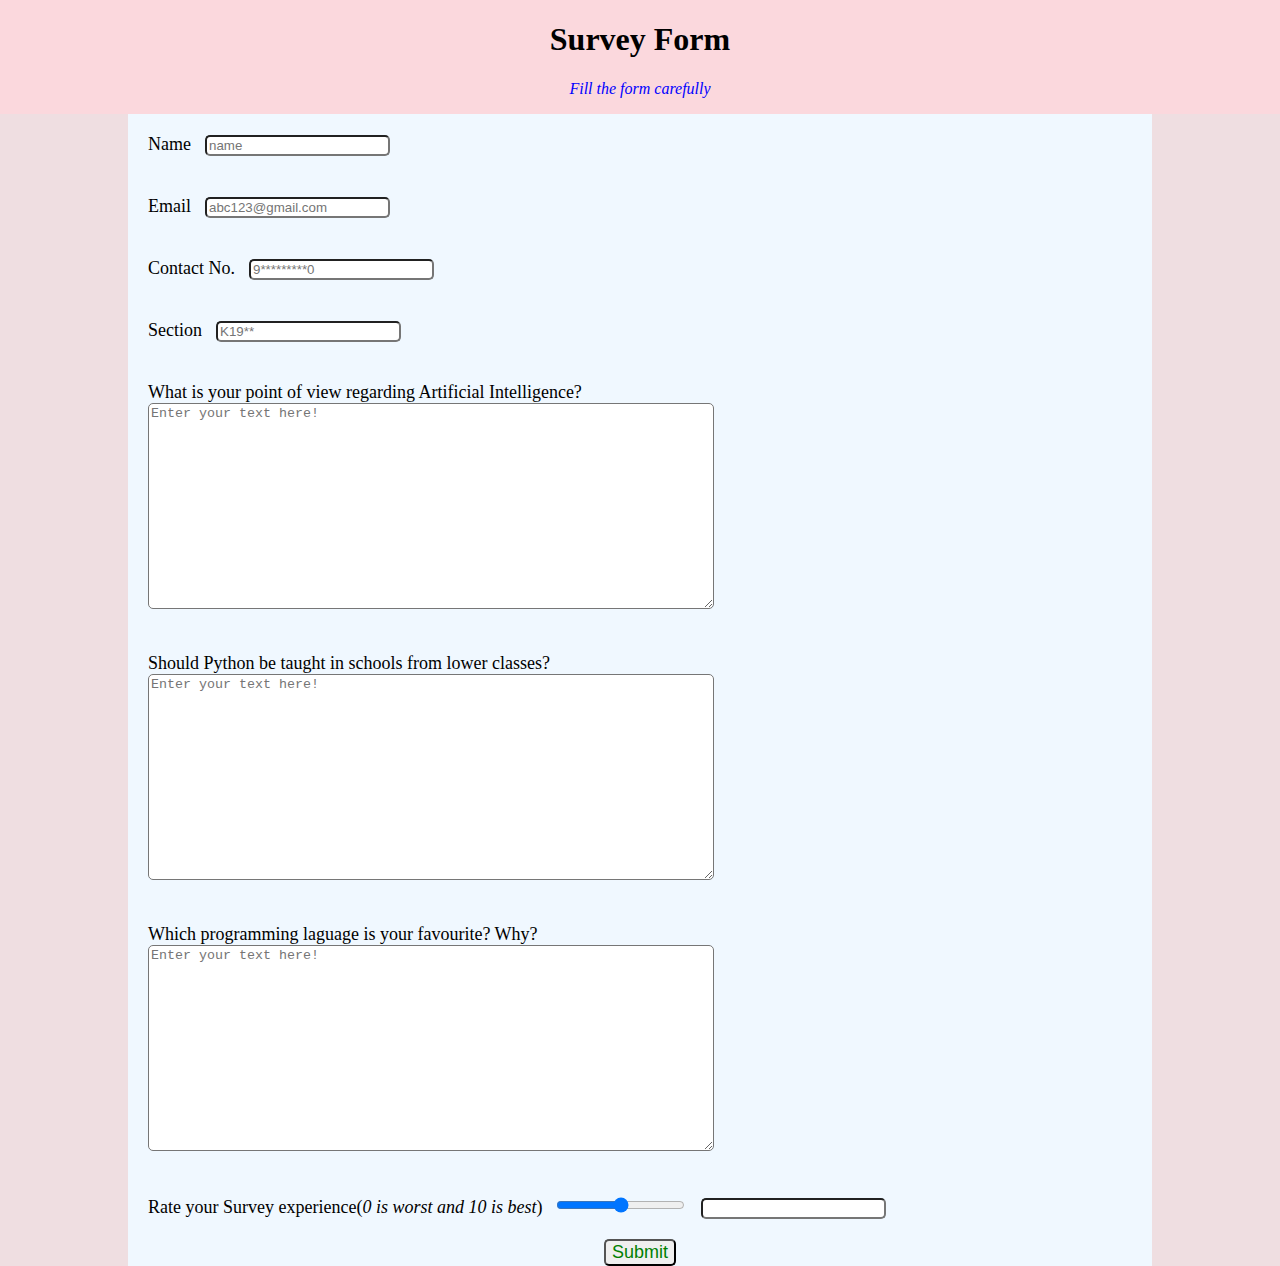
==== Survey Form/index.html @ 4e15ed70 "Survey form html css portion done" ====
<!DOCTYPE html>
<html lang="en">
<head>
    <meta charset="UTF-8">
    <meta http-equiv="X-UA-Compatible" content="IE=edge">
    <meta name="viewport" content="width=device-width, initial-scale=1.0">
    <title>Survey Form</title>
    <link rel="stylesheet" href="style.css">
</head>
<body>
    <div class="titl">
        <h1 id="heading">Survey Form</h1>
        <p><i>Fill the form carefully</i></p>
        <!-- <hr> -->
    </div>
    <div class="main">
        <div class="fo">
            <form>
                <div class="lis">
                    <label for="name">Name</label>
                    <input type="text" name="name" placeholder="name">
                </div>
                <div class = "lis">
                    <label for = "email">Email</label>
                    <input type="email" name="email" placeholder="abc123@gmail.com">
                </div>
                <div class = "lis">
                    <label for="contact">Contact No.</label>
                    <input type="number" name="contact" placeholder="9*********0" maxlength="10" minlength="10">
                </div>
                <div class = "lis">
                    <label for="sec">Section</label>
                    <input type="text" name = "sec" placeholder="K19**">
                </div>
                <div class = "lis">
                    <label for = "i1">What is your point of view regarding Artificial Intelligence?</label><br>
                    <textarea placeholder="Enter your text here!" name="i1"></textarea>
                </div>
                <div class = "lis">
                    <label for="i2">Should Python be taught in schools from lower classes?</label><br>
                    <textarea placeholder="Enter your text here!" name = "i2"></textarea>
                </div>
                <div class = "lis">
                    <label for = "i3">Which programming laguage is your favourite? Why?</label><br>
                    <textarea placeholder="Enter your text here!" name = "i3"></textarea>
                </div>
                <div class = "lis">
                    <label for = "i4">Rate your Survey experience(<i>0 is worst and 10 is best</i>)</label>
                    <input type="range" min="0" max="10" name="i4" id = "rate">
                    <input type="text" id="val">
                </div>
                <div class="btn"> 
                    <button type="submit">Submit</button>
                </div>
            </form>
        </div>
    </div>
</body>
</html>
---- Survey Form/style.css ----
body{
    margin: 0;
    padding: 0;
    background-color: rgb(251, 216, 221);
}
.titl{
    text-align: center;
    font-family: cursive;
}
.titl p{
    color: blue;
}
.main{
    background-color: rgb(239, 222, 225);
    display: flex;
    flex-direction: row;
    justify-content: center;
}
.fo{
    background-color: aliceblue;
    width: 80%;
}
.lis{
    padding: 20px;
}
textarea{
    width: 560px;
    height: 200px;
    border-radius: 5px;
    align-items: center;
}
input{
    margin-left: 10px;
    border-radius: 5px;
}
label{
    font-size: large;
}
.btn{
    text-align: center;
}
.btn button{
    font-size: large;
    border-radius: 5px;
    color: green;
}
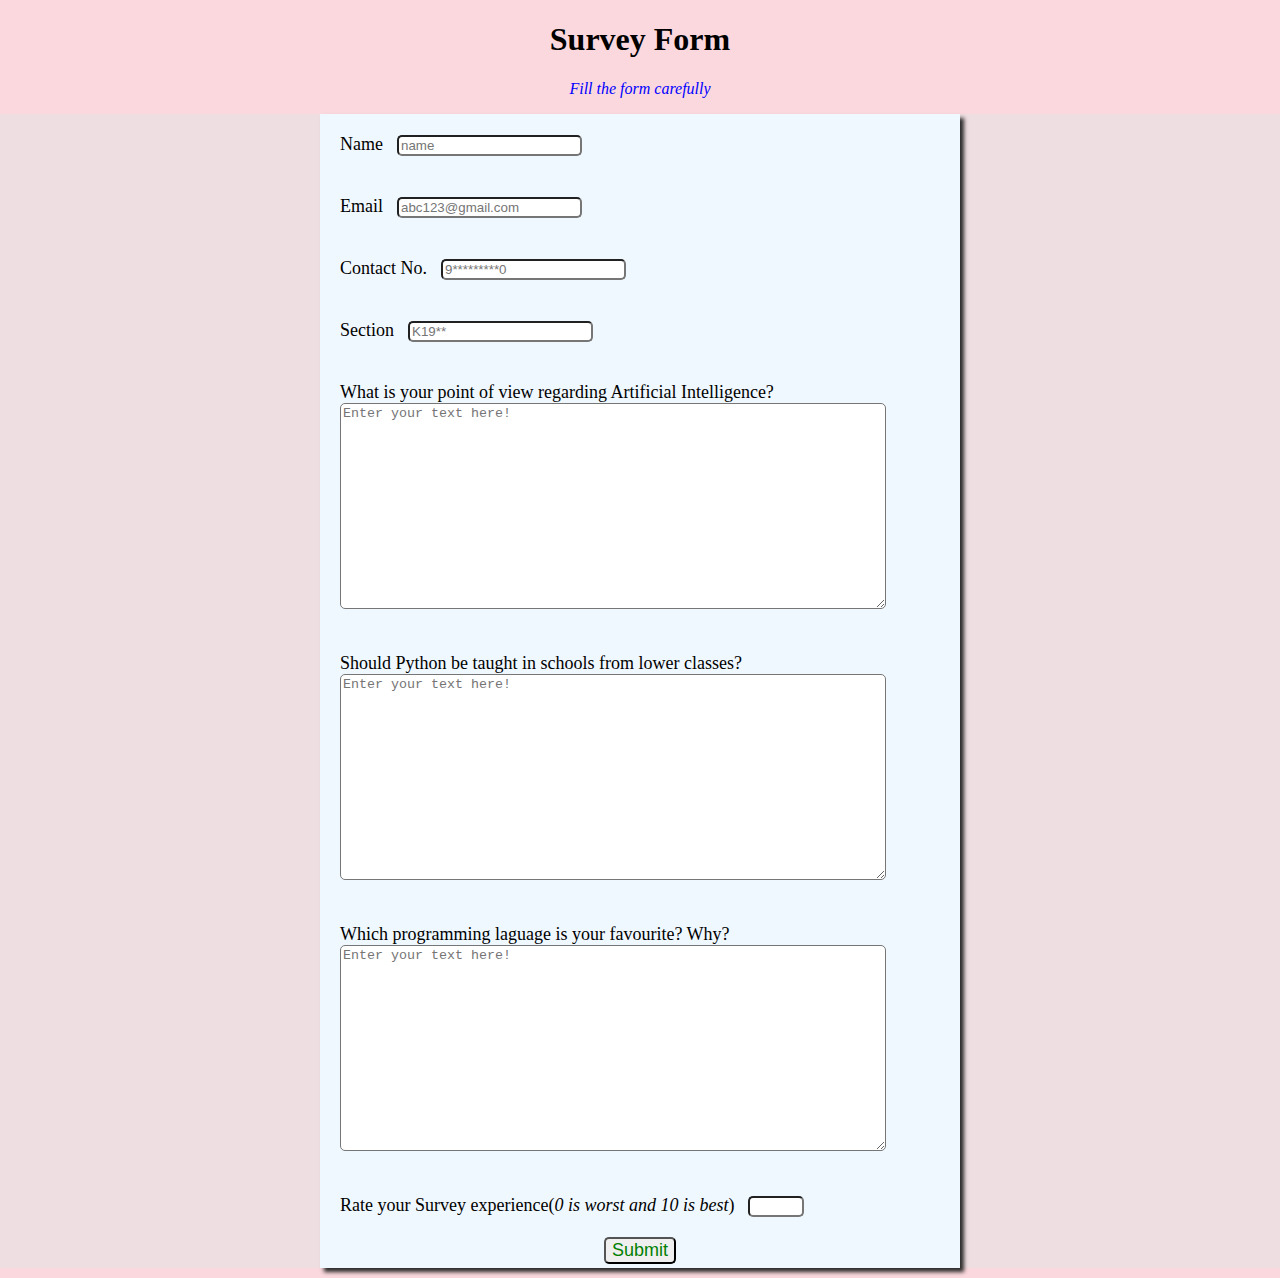
==== commit 7e6a642d: "adding javascript and some basic CSS edits" ====
--- a/Survey Form/index.html
+++ b/Survey Form/index.html
@@ -6,6 +6,7 @@
     <meta name="viewport" content="width=device-width, initial-scale=1.0">
     <title>Survey Form</title>
     <link rel="stylesheet" href="style.css">
+    <script src="app.js" defer></script>
 </head>
 <body>
     <div class="titl">
@@ -46,11 +47,11 @@
                 </div>
                 <div class = "lis">
                     <label for = "i4">Rate your Survey experience(<i>0 is worst and 10 is best</i>)</label>
-                    <input type="range" min="0" max="10" name="i4" id = "rate">
-                    <input type="text" id="val">
+                    <input type="number" min="0" max="10" name="i4" id = "rate">
+                    <!-- <input type="text" id="val"> -->
                 </div>
                 <div class="btn"> 
-                    <button type="submit">Submit</button>
+                    <button type="submit" id="btun">Submit</button>
                 </div>
             </form>
         </div>
--- a/Survey Form/style.css
+++ b/Survey Form/style.css
@@ -15,16 +15,18 @@
     display: flex;
     flex-direction: row;
     justify-content: center;
+    margin-bottom: 10px;
 }
 .fo{
+    box-shadow: 4px 4px 4px rgb(44, 43, 43);
     background-color: aliceblue;
-    width: 80%;
+    width: 50%;
 }
 .lis{
     padding: 20px;
 }
 textarea{
-    width: 560px;
+    width: 90%;
     height: 200px;
     border-radius: 5px;
     align-items: center;
@@ -43,4 +45,5 @@
     font-size: large;
     border-radius: 5px;
     color: green;
+    margin-bottom: 4px;
 }